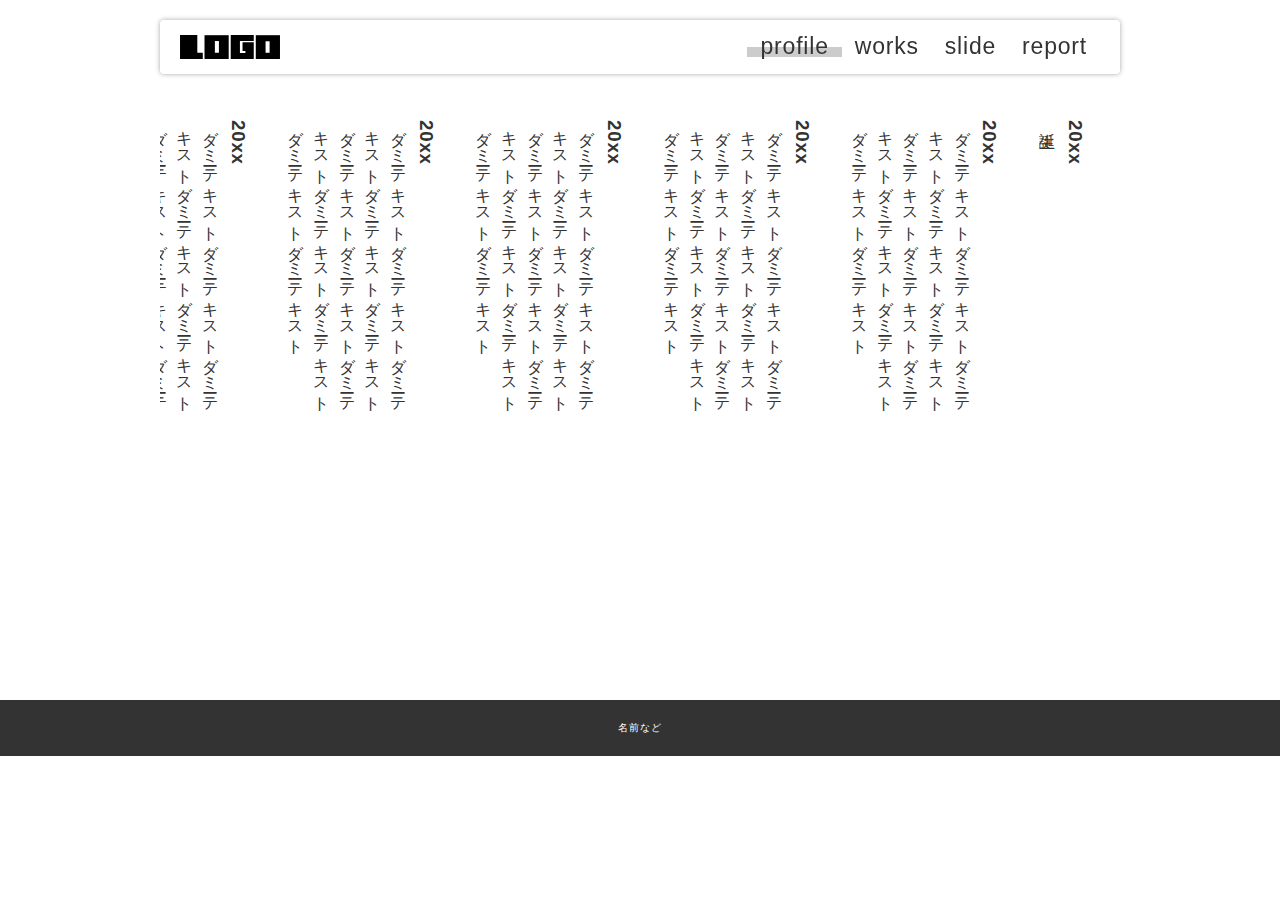
==== profile.html @ fb02b4c0 "Initial commit" ====
<!DOCTYPE html>
<html lang="ja">
  <head>
    <meta charset="UTF-8" />
    <meta http-equiv="X-UA-Compatible" content="IE=edge" />
    <meta name="viewport" content="width=device-width, initial-scale=1.0" />
    <link rel="stylesheet" href="./css/style.css" />

    <!-- cdnからjquery読み込み -->
    <script
      src="https://code.jquery.com/jquery-3.6.0.js"
      integrity="sha256-H+K7U5CnXl1h5ywQfKtSj8PCmoN9aaq30gDh27Xc0jk="
      crossorigin="anonymous"
    ></script>
    <script src="./js/main.js"></script>
    <title>プロフィールページ</title>
  </head>
  <body class="contents_page">
    <header>
      <div class="inner">
        <div id="menu_btn"></div>
        <p id="header_logo">
          <a href="./index.html"><img src="./images/logo.svg" alt="" /></a>
        </p>
        <ul id="global_menu">
          <li class="current"><a href="./profile.html">profile</a></li>
          <li><a href="./works.html">works</a></li>
          <li><a href="./slide.html">slide</a></li>
          <li><a href="./report.html">report</a></li>
        </ul>
      </div>
    </header>

    <div class="contents">
      <section>
        <div class="profile_container">
          <h3>20xx</h3>
          <div>誕生</div>
          <h3>20xx</h3>
          <div>
            ダミーテキストダミーテキストダミーテキストダミーテキストダミーテキストダミーテキストダミーテキストダミーテキストダミーテキストダミーテキストダミーテキストダミーテキスト
          </div>
          <h3>20xx</h3>
          <div>
            ダミーテキストダミーテキストダミーテキストダミーテキストダミーテキストダミーテキストダミーテキストダミーテキストダミーテキストダミーテキストダミーテキストダミーテキスト
          </div>
          <h3>20xx</h3>
          <div>
            ダミーテキストダミーテキストダミーテキストダミーテキストダミーテキストダミーテキストダミーテキストダミーテキストダミーテキストダミーテキストダミーテキストダミーテキスト
          </div>
          <h3>20xx</h3>
          <div>
            ダミーテキストダミーテキストダミーテキストダミーテキストダミーテキストダミーテキストダミーテキストダミーテキストダミーテキストダミーテキストダミーテキストダミーテキスト
          </div>
          <h3>20xx</h3>
          <div>
            ダミーテキストダミーテキストダミーテキストダミーテキストダミーテキストダミーテキストダミーテキストダミーテキストダミーテキストダミーテキストダミーテキストダミーテキスト
          </div>
          <h3>20xx</h3>
          <div>
            ダミーテキストダミーテキストダミーテキストダミーテキストダミーテキストダミーテキストダミーテキストダミーテキストダミーテキストダミーテキストダミーテキストダミーテキスト
          </div>
          <h3>20xx</h3>
          <div>
            ダミーテキストダミーテキストダミーテキストダミーテキストダミーテキストダミーテキストダミーテキストダミーテキストダミーテキストダミーテキストダミーテキストダミーテキスト
          </div>
          <h3>20xx</h3>
          <div>
            ダミーテキストダミーテキストダミーテキストダミーテキストダミーテキストダミーテキストダミーテキストダミーテキストダミーテキストダミーテキストダミーテキストダミーテキスト
          </div>
          <h3>20xx</h3>
          <div>
            ダミーテキストダミーテキストダミーテキストダミーテキストダミーテキストダミーテキストダミーテキストダミーテキストダミーテキストダミーテキストダミーテキストダミーテキスト
          </div>
          <h3>20xx</h3>
          <div>
            ダミーテキストダミーテキストダミーテキストダミーテキストダミーテキストダミーテキストダミーテキストダミーテキストダミーテキストダミーテキストダミーテキストダミーテキスト
          </div>
          <h3>20xx</h3>
          <div>
            ダミーテキストダミーテキストダミーテキストダミーテキストダミーテキストダミーテキストダミーテキストダミーテキストダミーテキストダミーテキストダミーテキストダミーテキスト
          </div>
          <h3>20xx</h3>
          <div>
            ダミーテキストダミーテキストダミーテキストダミーテキストダミーテキストダミーテキストダミーテキストダミーテキストダミーテキストダミーテキストダミーテキストダミーテキスト
          </div>
        </div>
      </section>
    </div>

    <footer>名前など</footer>
  </body>
</html>
---- css/style.css ----
@charset "UTF-8";
/*======================================================
基本 全体の設定
======================================================*/
* {
  box-sizing: border-box;
  margin: 0;
  padding: 0;
}

html,
body {
  height: 100%;
  font-feature-settings: "palt";
  background-color: #fff;
  position: relative;
}

body {
  font-size: 16px;
  line-height: 1.6;
  font-family: "游ゴシック体", YuGothic, "游ゴシック", "Yu Gothic", "ヒラギノ角ゴ ProN W3", "Hiragino Kaku Gothic ProN", "メイリオ", Meiryo, sans-serif;
  color: #333333;
  letter-spacing: 0.05em;
}

a {
  color: inherit;
  transition: 0.3s all;/* 値が変わった場合、0.3秒かけて変化する */
}

/* a:hoverはマウスオーバーしたときのセレクタ */
a:hover {
  opacity: 0.7;
}

/* 画像は親要素からはみ出さないように最大幅を100%に */
img {
  max-width: 100%;
  height: auto;
}

/* リストの先頭に・がつかないように */
li {
  list-style: none;
}

@media (min-width: 901px) {
  .sp_only {
    display: none !important;
  }
}

@media (max-width: 900px) {
  .pc_only {
    display: none !important;
  }
}




/*======================================================
header
======================================================*/
header {
  position: fixed;/* position: fixedにするとスクロールしても同じ位置に表示される */
  z-index: 2; /* z-indexはレイヤーの前後関係。数字が大きくなるほど手前 */
  max-width: 1000px;/* max-widthは最大幅 ウィンドウが小さくなればそれに合わせてせまくなる */
  top: 0;
  left: 0;
  right: 0;
  margin: auto;
}

header a {
  display: block;
  text-decoration: none;/* a要素にもともと付く下線をなしに */
}

header .inner {
  background-color: #fff;
  position: relative;
  display: flex;
  justify-content: space-between;
  padding: 15px 20px;
  box-shadow: 0px 0px 5px rgba(0, 0, 0, 0.35);
  border-radius: 4px;
  margin: 20px;
}

/* ロゴ */
#header_logo img {
  display: block;
  width: 100px;
}

/* メニュー */
#global_menu {
  display: flex;
  font-size: 23px;
  position: relative;
}



#global_menu a {
  padding: 0px 13px;
  line-height: 1;
  position: relative;
}

#global_menu li {
  position: relative;
}

#global_menu li.current::before {
  content: "";
  bottom: 2px;
  position: absolute;
  width: 100%;
  height: 10px;
  background-color: #ccc;
}

#menu_btn{
  position: absolute;
  width: 40px;
  height: 40px;
  border-radius: 20px;
  right: 10px;
  top: 7px;
  background-color: #ccc;
  z-index: 30;
  cursor: pointer;
  display: none;
}

/* レスポンシブ */
@media (max-width: 900px) {
  header .inner {
    flex-direction: column;
  }

  #global_menu {
    flex-direction: column;
    display: none;
  }

  .open_menu #global_menu {
    display: flex;
  }

  #global_menu li a{
    padding: 10px 0;
    text-align: center;
  }

  #menu_btn{
    display: block;
  }
}

/*======================================================
footer
======================================================*/
footer {
  background-color: #333;
  color: #fff;
  text-align: center;
  padding: 20px;
  font-size: 10px;
}


/*======================================================
コンテンツ共通
======================================================*/

body.contents_page {/* classにcontents_pageが指定されているbodyタグ */
  padding-top: 100px;
}

.sec{
  margin-bottom: 40px;
}

.contents {
  max-width: 1000px;
  min-height: 600px;
  padding: 20px;
  margin: auto;
}

/* =================================================
トップページ
================================================= */
.top_eye_catch {
  height: 500px;
  color: #fff;
  font-weight: bold;
  background-image: url(../images/top.jpg);/* 背景画像 */
  background-size: cover;/* 背景画像のサイズ 要素いっぱいに表示 */
  background-position: center center;/* 背景画像の位置 */
  background-attachment: fixed;/* スクロールしたときの背景画像の位置 固定 */
  
  /* 上下左右中央テクニック https://ics.media/entry/17522/ */
  display: flex;
  align-items: center;
  justify-content: center;
}

.link_menu{
  padding-top: 10px;
}

.each_link{
  display: flex;
}

.each_link .link_pic{
  width: 200px;
}

.each_link .link_txt{
  margin-left: 30px;
  flex: 1;
}

.each_link .link_title{
  font-weight: bold;
  padding-bottom: 5px;
  margin-bottom: 5px;
  border-bottom: 1px solid #333;
}

a.link_btn{
  text-decoration: none;
  font-weight: bold;
  display: block;
  margin: 30px 0;
  border: 2px solid #666;
  padding: 5px;
  text-align: center;
  border-radius: 50px;
  width: 200px;
}

a.link_btn:hover{/* classがlink_btnのaタグのマウスオーバー時 */
  opacity: 1;/* 半透明にならないように上書き */
  border-radius: 0;
  color: #fff;
  background-color: #333;
}

/* =================================================
worksページ
================================================= */

.thumb_list {
  display: flex;
  flex-wrap: wrap;
  margin: 0 -10px;
}

.thumb_list li {
  width: 25%;
  padding: 10px;
}

@media (max-width: 900px) {
  .thumb_list li {
    width: 50%;
  }
}

@media (max-width: 500px) {
  .thumb_list li {
    width: 100%;
  }
}

.thumb_list li a {
  display: block;
  height: 120px;
  border: 1px solid #ccc;
  opacity: 1;
  overflow: hidden;/* はみ出た部分は隠す */
}

.thumb_list li a img {
  display: block;
  width: 100%;
  height: 100%;
  object-fit: cover;
  object-position: center center;
  
  transition: 0.4s all;
}

/* マウスオーバー時、中の画像が1.3倍になって10度傾く */
.thumb_list li a:hover img{
  transform: scale(1.3) rotate(10deg);
}

/*======================================================
reportページ
======================================================*/

.report_eye_catch {
  height: 300px;
  background-image: url(../images/report.jpg);
  background-size: cover;
  background-position: center center;
  display: flex;
  align-items: center;
  justify-content: center;
  color: #fff;
  font-weight: bold;
}

.report {
  border: 1px solid #ccc;
  padding: 40px;
}

.report .outline {
  margin-bottom: 40px;
  display: flex;
}

@media (max-width: 900px) {
  .report .outline {
    display: block;
  }
}

.report .outline .pic {
  width: 45%;
  border: 3px solid #999;
}

.report .outline .txt {
  flex: 1;
  padding-left: 20px;
}

.report h1 {
  margin-bottom: 20px;
  padding-left: 10px;
  border-left: 5px solid #ff9a02;
}

.ex_link {
  display: inline-block;
  position: relative;
  padding: 4px;
  padding-left: 26px;
}

.ex_link::before {
  box-sizing: border-box;
  content: "";
  display: block;
  width: 20px;
  height: 14px;
  border: 3px solid #666;
  border-radius: 3px;
  position: absolute;
  left: 0;
  top: 0;
  bottom: 0;
  margin: auto;
}

/* =================================================
profileページ
================================================= */
.profile_container{
  writing-mode: vertical-rl;
  width: 100%;
  height: 300px;
  overflow: auto;
}

.profile_container h3{
  margin-right: 30px;
}



/*======================================================
汎用
======================================================*/
.mb_m {
  margin-bottom: 20px;
}
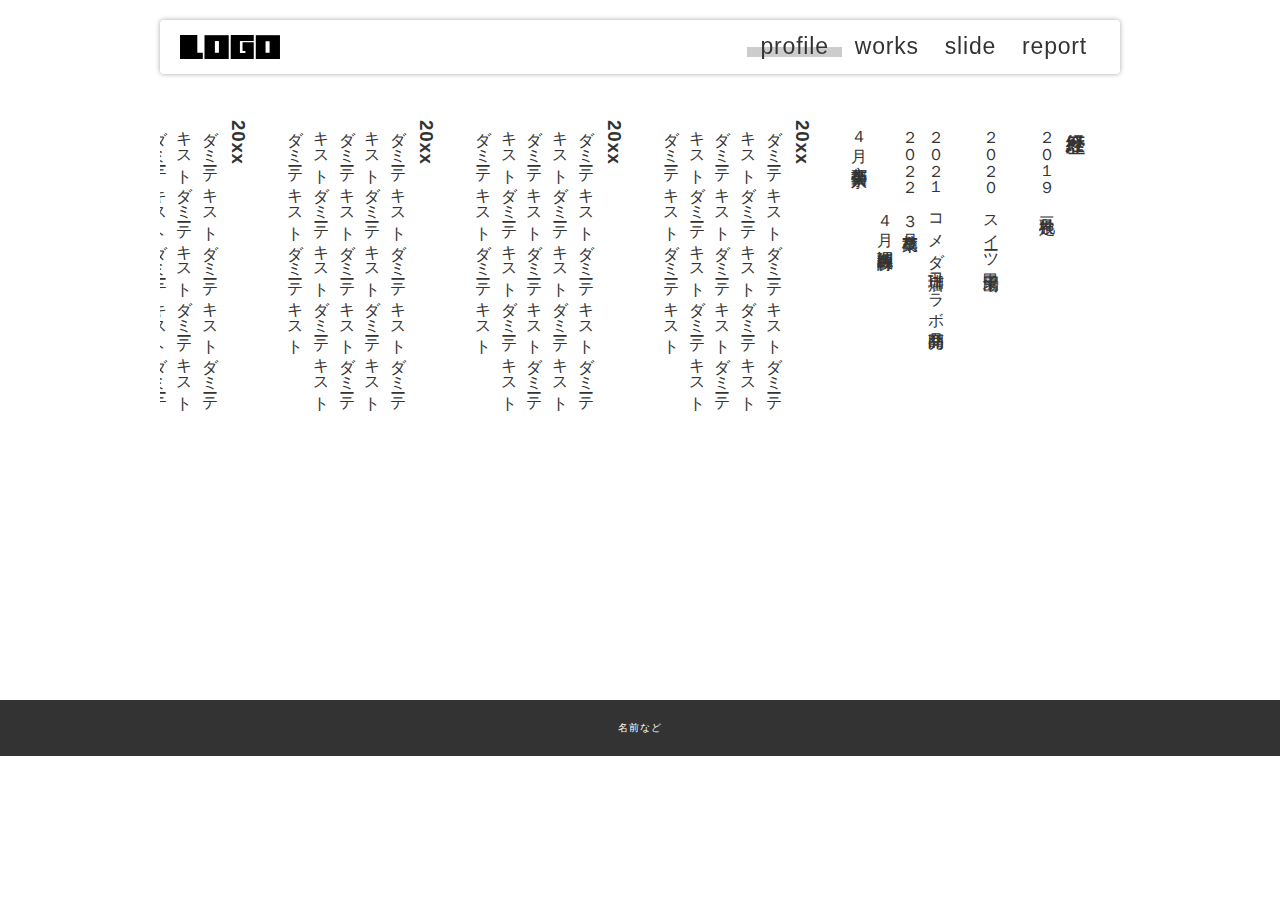
==== commit d669dc3e: "change" ====
--- a/profile.html
+++ b/profile.html
@@ -34,27 +34,27 @@
     <div class="contents">
       <section>
         <div class="profile_container">
-          <h3>20xx</h3>
-          <div>誕生</div>
-          <h3>20xx</h3>
+          <h3>経歴</h3>
+          <div>２０１９　豆乳検定</div>
+          <h3></h3>
           <div>
-            ダミーテキストダミーテキストダミーテキストダミーテキストダミーテキストダミーテキストダミーテキストダミーテキストダミーテキストダミーテキストダミーテキストダミーテキスト
+２０２０　スイーツ甲子園出場
           </div>
-          <h3>20xx</h3>
+          <h3></h3>
           <div>
-            ダミーテキストダミーテキストダミーテキストダミーテキストダミーテキストダミーテキストダミーテキストダミーテキストダミーテキストダミーテキストダミーテキストダミーテキスト
+            ２０２１　コメダ珈琲店コラボ商品開発
           </div>
-          <h3>20xx</h3>
+
           <div>
-            ダミーテキストダミーテキストダミーテキストダミーテキストダミーテキストダミーテキストダミーテキストダミーテキストダミーテキストダミーテキストダミーテキストダミーテキスト
+           ２０２２　３月高校卒業
           </div>
-          <h3>20xx</h3>
+         
           <div>
-            ダミーテキストダミーテキストダミーテキストダミーテキストダミーテキストダミーテキストダミーテキストダミーテキストダミーテキストダミーテキストダミーテキストダミーテキスト
+            　　　　　４月　調理師免許取得
           </div>
-          <h3>20xx</h3>
+          
           <div>
-            ダミーテキストダミーテキストダミーテキストダミーテキストダミーテキストダミーテキストダミーテキストダミーテキストダミーテキストダミーテキストダミーテキストダミーテキスト
+            ４月　京都芸術大学入学
           </div>
           <h3>20xx</h3>
           <div>
--- a/css/style.css
+++ b/css/style.css
@@ -16,7 +16,7 @@
   position: relative;
 }
 
-body {
+body { 
   font-size: 16px;
   line-height: 1.6;
   font-family: "游ゴシック体", YuGothic, "游ゴシック", "Yu Gothic", "ヒラギノ角ゴ ProN W3", "Hiragino Kaku Gothic ProN", "メイリオ", Meiryo, sans-serif;
@@ -198,8 +198,9 @@
 .top_eye_catch {
   height: 500px;
   color: #fff;
+  font-family: 'Kaisei Decol', serif;
   font-weight: bold;
-  background-image: url(../images/top.jpg);/* 背景画像 */
+  background-image: url(../images/IMG_20211224_144856.jpg);/* 背景画像 */
   background-size: cover;/* 背景画像のサイズ 要素いっぱいに表示 */
   background-position: center center;/* 背景画像の位置 */
   background-attachment: fixed;/* スクロールしたときの背景画像の位置 固定 */
@@ -211,7 +212,7 @@
 }
 
 .link_menu{
-  padding-top: 10px;
+  padding-top: 50px;
 }
 
 .each_link{
@@ -222,12 +223,13 @@
   width: 200px;
 }
 
-.each_link .link_txt{
+.each_link .link_txt{  writing-mode: vertical-rl;
   margin-left: 30px;
   flex: 1;
 }
 
 .each_link .link_title{
+ 
   font-weight: bold;
   padding-bottom: 5px;
   margin-bottom: 5px;
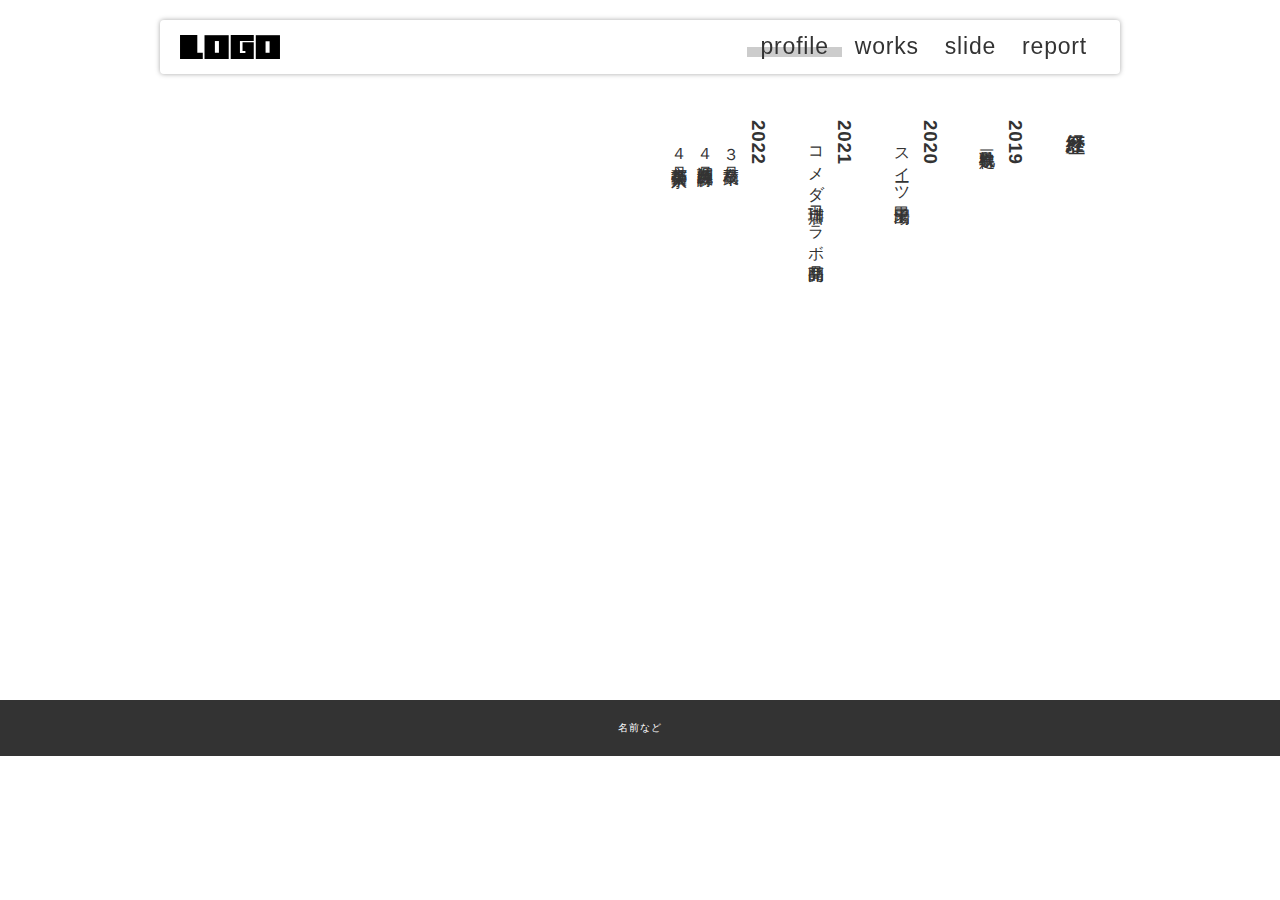
==== commit 690efc0e: "change" ====
--- a/profile.html
+++ b/profile.html
@@ -35,54 +35,48 @@
       <section>
         <div class="profile_container">
           <h3>経歴</h3>
-          <div>２０１９　豆乳検定</div>
+          
           <h3></h3>
           <div>
-２０２０　スイーツ甲子園出場
+
           </div>
           <h3></h3>
           <div>
-            ２０２１　コメダ珈琲店コラボ商品開発
+        
           </div>
 
           <div>
-           ２０２２　３月高校卒業
+        
           </div>
-         
+      
           <div>
-            　　　　　４月　調理師免許取得
+
+          </div>
+          <h3>2019</h3>
+          <div>
+            　豆乳検定取得
+          </div>
+          <h3>2020</h3>
+          <div>
+            　スイーツ甲子園出場
+          </div>
+          <h3>2021</h3>
+          <div>
+            　コメダ珈琲店コラボ商品開発
+          </div>
+          <h3>2022</h3>
+          <div>
+            　３月高校卒業
+
           </div>
           
           <div>
-            ４月　京都芸術大学入学
+            　４月調理師免許取得
           </div>
-          <h3>20xx</h3>
+          　４月京都芸術大学入学
           <div>
-            ダミーテキストダミーテキストダミーテキストダミーテキストダミーテキストダミーテキストダミーテキストダミーテキストダミーテキストダミーテキストダミーテキストダミーテキスト
-          </div>
-          <h3>20xx</h3>
-          <div>
-            ダミーテキストダミーテキストダミーテキストダミーテキストダミーテキストダミーテキストダミーテキストダミーテキストダミーテキストダミーテキストダミーテキストダミーテキスト
-          </div>
-          <h3>20xx</h3>
-          <div>
-            ダミーテキストダミーテキストダミーテキストダミーテキストダミーテキストダミーテキストダミーテキストダミーテキストダミーテキストダミーテキストダミーテキストダミーテキスト
-          </div>
-          <h3>20xx</h3>
-          <div>
-            ダミーテキストダミーテキストダミーテキストダミーテキストダミーテキストダミーテキストダミーテキストダミーテキストダミーテキストダミーテキストダミーテキストダミーテキスト
-          </div>
-          <h3>20xx</h3>
-          <div>
-            ダミーテキストダミーテキストダミーテキストダミーテキストダミーテキストダミーテキストダミーテキストダミーテキストダミーテキストダミーテキストダミーテキストダミーテキスト
-          </div>
-          <h3>20xx</h3>
-          <div>
-            ダミーテキストダミーテキストダミーテキストダミーテキストダミーテキストダミーテキストダミーテキストダミーテキストダミーテキストダミーテキストダミーテキストダミーテキスト
-          </div>
-          <h3>20xx</h3>
-          <div>
-            ダミーテキストダミーテキストダミーテキストダミーテキストダミーテキストダミーテキストダミーテキストダミーテキストダミーテキストダミーテキストダミーテキストダミーテキスト
+            
+          
           </div>
         </div>
       </section>
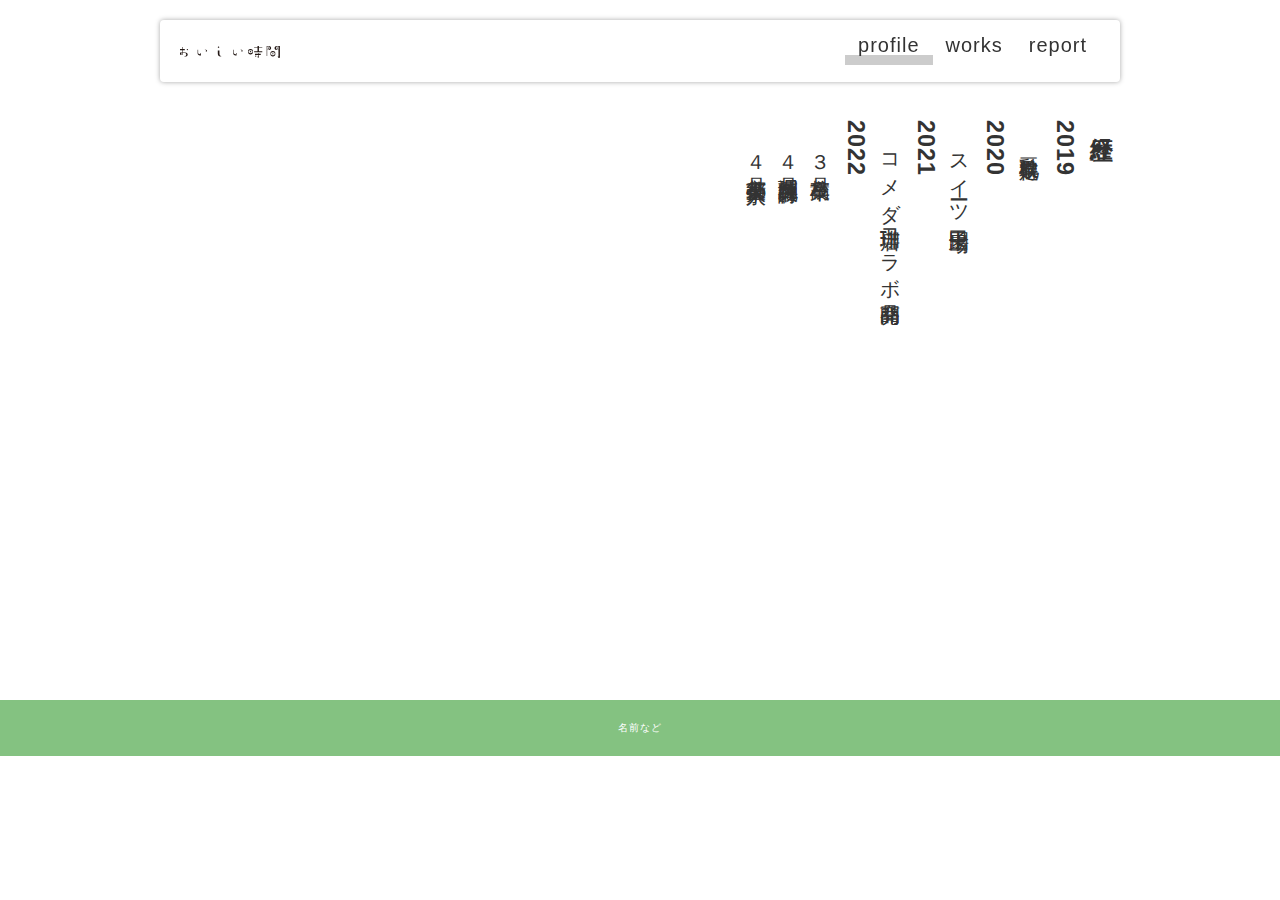
==== commit e33c87af: "change" ====
--- a/profile.html
+++ b/profile.html
@@ -19,13 +19,14 @@
     <header>
       <div class="inner">
         <div id="menu_btn"></div>
-        <p id="header_logo">
-          <a href="./index.html"><img src="./images/logo.svg" alt="" /></a>
+        <p id="header_logo"><img src="" alt="" width="20" height="">
+          
+          
+          <a href="./index.html"><?xml version="1.0" encoding="UTF-8"?><svg id="a" xmlns="http://www.w3.org/2000/svg" viewBox="0 0 36.96 4.45"><defs><style>.b{fill:#231815;}</style></defs><path class="b" d="M0,2.41H.86v-.88H0v-.44H.86V.36h.2v.73h.71v.44h-.71v.88h.94c.47,0,.84,.32,.84,.7v.1c0,.39-.38,.7-.84,.7h-.51v-.16h.28c.3,0,.55-.26,.55-.59s-.24-.59-.55-.59h-.7v.71H0v-.88Zm.53,.71h.33v-.55h-.33v.55Zm1.94-1.8c0-.12,.12-.22,.26-.22s.26,.1,.26,.22-.12,.22-.26,.22-.26-.1-.26-.22Z"/><path class="b" d="M6.51,2.78V1.35h.2v1.23c0,.25,.31,.45,.7,.45h.15v-.44h.2v.88h-.4c-.47,0-.84-.31-.84-.7Zm2.54-1.45c1.01,0,.97,.52,.97,.52,0,.12-.12,.22-.26,.22s-.26-.1-.26-.22c0-.1,.09-.19,.2-.21-.14-.2-.45-.25-.64-.31Z"/><path class="b" d="M14.24,.66c-.14,0-.26-.09-.26-.22s.12-.22,.26-.22c.09,0,.16,.04,.22,.09,.01,.02,.02,.03,.03,.05,.14,.26-.16,.45-.41,.45,.22-.05,.28-.16,.16-.16Zm-.26,2.09V1.63h.61v1.13c0,.71,.3,.99,.82,.91-.36,.31-1.43,.33-1.43-.93Z"/><path class="b" d="M19.67,2.78V1.35h.2v1.23c0,.25,.31,.45,.7,.45h.15v-.44h.2v.88h-.4c-.47,0-.84-.31-.84-.7Zm2.54-1.45c1.01,0,.97,.52,.97,.52,0,.12-.12,.22-.26,.22s-.26-.1-.26-.22c0-.1,.09-.19,.2-.21-.14-.2-.45-.25-.64-.31Z"/><path class="b" d="M26.03,3.13c-.47,0-.84-.31-.84-.7v-.65c0-.39,.38-.7,.84-.7h.11c.47,0,.84,.31,.84,.7v.65c0,.39-.38,.7-.84,.7h-.11Zm.06-.44c.39,0,.7-.2,.7-.45v-.26c0-.25-.31-.45-.7-.45s-.7,.2-.7,.45v.26c0,.25,.31,.45,.7,.45Zm0-.37c-.15,0-.26-.1-.26-.22s.11-.22,.26-.22,.26,.1,.26,.22-.12,.22-.26,.22Zm3.11-1.73h1.24v.16h-1.24V1.91h1.24v.44h-3.01v-.44h1.24V.76h-1.24v-.16h1.24V0h.53V.59Zm0,2.04v.23h.67v.44h-.67v.79c0,.12-.11,.21-.25,.21s-.26-.12-.26-.24c0-.11-.26-.19-.26-.19h.57v-.58h-1.25v-.44h1.25v-.23h.2Zm-1.45,1.11c0-.12,.11-.22,.26-.22s.26,.1,.26,.22-.12,.22-.26,.22-.26-.1-.26-.22Z"/><path class="b" d="M32.26,3.67h-.2V.02h.8c.47,0,.84,.31,.84,.7v.09c0,.39-.38,.7-.84,.7h-.61V3.67Zm0-2.31h.38c.3,0,.55-.26,.55-.59s-.24-.58-.55-.58h-.38V1.35Zm.45-.37c-.15,0-.26-.09-.26-.22s.11-.22,.26-.22,.26,.1,.26,.22-.12,.22-.26,.22Zm1.59,.84h.11c.47,0,.84,.32,.84,.7v.65c0,.38-.38,.7-.84,.7h-.11c-.47,0-.84-.32-.84-.7v-.65c0-.38,.38-.7,.84-.7Zm-.65,.9v.26c0,.25,.31,.46,.7,.46s.7-.21,.7-.46v-.26c0-.25-.31-.46-.7-.46s-.7,.21-.7,.46Zm.44,.13c0-.12,.11-.22,.26-.22s.26,.1,.26,.22-.12,.22-.26,.22-.26-.09-.26-.22Zm.89-2.03v-.09c0-.39,.38-.7,.84-.7h1.13V4.19c0,.14-.14,.26-.32,.26s-.32-.14-.32-.3c0-.15-.32-.23-.32-.23h.43V1.52h-.61c-.47,0-.84-.31-.84-.7Zm.53-.05c0,.33,.24,.59,.55,.59h.38V.19h-.38c-.3,0-.55,.26-.55,.58Zm.2,0c0-.12,.12-.22,.26-.22s.26,.1,.26,.22-.12,.22-.26,.22-.26-.09-.26-.22Z"/></svg>
         </p>
         <ul id="global_menu">
           <li class="current"><a href="./profile.html">profile</a></li>
           <li><a href="./works.html">works</a></li>
-          <li><a href="./slide.html">slide</a></li>
           <li><a href="./report.html">report</a></li>
         </ul>
       </div>
--- a/css/style.css
+++ b/css/style.css
@@ -11,13 +11,13 @@
 html,
 body {
   height: 100%;
-  font-feature-settings: "palt";
+  /* font-feature-settings: "palt"; */
   background-color: #fff;
   position: relative;
 }
 
 body { 
-  font-size: 16px;
+  font-size: 20px;
   line-height: 1.6;
   font-family: "游ゴシック体", YuGothic, "游ゴシック", "Yu Gothic", "ヒラギノ角ゴ ProN W3", "Hiragino Kaku Gothic ProN", "メイリオ", Meiryo, sans-serif;
   color: #333333;
@@ -37,6 +37,7 @@
 /* 画像は親要素からはみ出さないように最大幅を100%に */
 img {
   max-width: 100%;
+
   height: auto;
 }
 
@@ -98,7 +99,7 @@
 /* メニュー */
 #global_menu {
   display: flex;
-  font-size: 23px;
+  font-size: 20px;
   position: relative;
 }
 
@@ -165,7 +166,7 @@
 footer
 ======================================================*/
 footer {
-  background-color: #333;
+  background-color: rgb(132, 194, 129);
   color: #fff;
   text-align: center;
   padding: 20px;
@@ -197,7 +198,7 @@
 ================================================= */
 .top_eye_catch {
   height: 500px;
-  color: #fff;
+  color: rgb(91, 74, 74);
   font-family: 'Kaisei Decol', serif;
   font-weight: bold;
   background-image: url(../images/IMG_20211224_144856.jpg);/* 背景画像 */
@@ -212,45 +213,89 @@
 }
 
 .link_menu{
-  padding-top: 50px;
+  padding-top: 100px;
 }
 
 .each_link{
   display: flex;
+  justify-content: space-around;
+  margin-bottom: 130px;
+}
+
+.each_link:nth-child(even){
+  flex-direction: row-reverse;
 }
 
 .each_link .link_pic{
-  width: 200px;
-}
+  width: 46%;
+  margin: 0 60px;
+}
+
+.pic_container{
+  position: relative;
+  background-color: rgb(132, 194, 129);
+}
+
+.pic_container img{
+  display: block;
+  position: relative;
+}
+
+.rback{
+  top: -50px;
+  left: -50px;
+}
+
+.lback{
+  top: -50px;
+  right: -50px;
+}
+
+
 
 .each_link .link_txt{  writing-mode: vertical-rl;
-  margin-left: 30px;
-  flex: 1;
+  height: 300px;
 }
 
 .each_link .link_title{
- 
   font-weight: bold;
-  padding-bottom: 5px;
-  margin-bottom: 5px;
-  border-bottom: 1px solid #333;
-}
+  margin-left: 60px;
+  position: relative;
+}
+
+.each_link .link_title span{
+  position: relative;
+  z-index: 2;
+}
+
+.each_link .link_title::before{
+  content: "";
+    display: block;
+    width: 33px;
+    height: 80%;
+    position: absolute;
+    left: -15px;
+    bottom: 10px;
+    background-color: rgb(214, 243, 168);
+}
+
+
 
 a.link_btn{
   text-decoration: none;
-  font-weight: bold;
-  display: block;
-  margin: 30px 0;
-  border: 2px solid #666;
-  padding: 5px;
-  text-align: center;
-  border-radius: 50px;
-  width: 200px;
+    font-weight: bold;
+    display: block;
+    margin: 10px;
+    border: 2px solid #666;
+    padding: 5px;
+    text-align: center;
+    border-radius: 50px;
+    height: 200px;
 }
 
 a.link_btn:hover{/* classがlink_btnのaタグのマウスオーバー時 */
   opacity: 1;/* 半透明にならないように上書き */
-  border-radius: 0;
+
   color: #fff;
   background-color: #333;
 }
@@ -276,15 +321,15 @@
   }
 }
 
-@media (max-width: 500px) {
+@media (max-width: 100px) {
   .thumb_list li {
-    width: 100%;
+    width: 50%;
   }
 }
 
 .thumb_list li a {
   display: block;
-  height: 120px;
+  height: 100px;
   border: 1px solid #ccc;
   opacity: 1;
   overflow: hidden;/* はみ出た部分は隠す */
@@ -311,7 +356,7 @@
 
 .report_eye_catch {
   height: 300px;
-  background-image: url(../images/report.jpg);
+  background-image: url(../images/IMG_20210920_132459.jpg);
   background-size: cover;
   background-position: center center;
   display: flex;
@@ -322,7 +367,7 @@
 }
 
 .report {
-  border: 1px solid #ccc;
+
   padding: 40px;
 }
 
@@ -331,11 +376,11 @@
   display: flex;
 }
 
-@media (max-width: 900px) {
-  .report .outline {
-    display: block;
-  }
-}
+
+.report .outline {
+  display: block;
+}
+
 
 .report .outline .pic {
   width: 45%;
@@ -385,9 +430,6 @@
   overflow: auto;
 }
 
-.profile_container h3{
-  margin-right: 30px;
-}
 
 
 
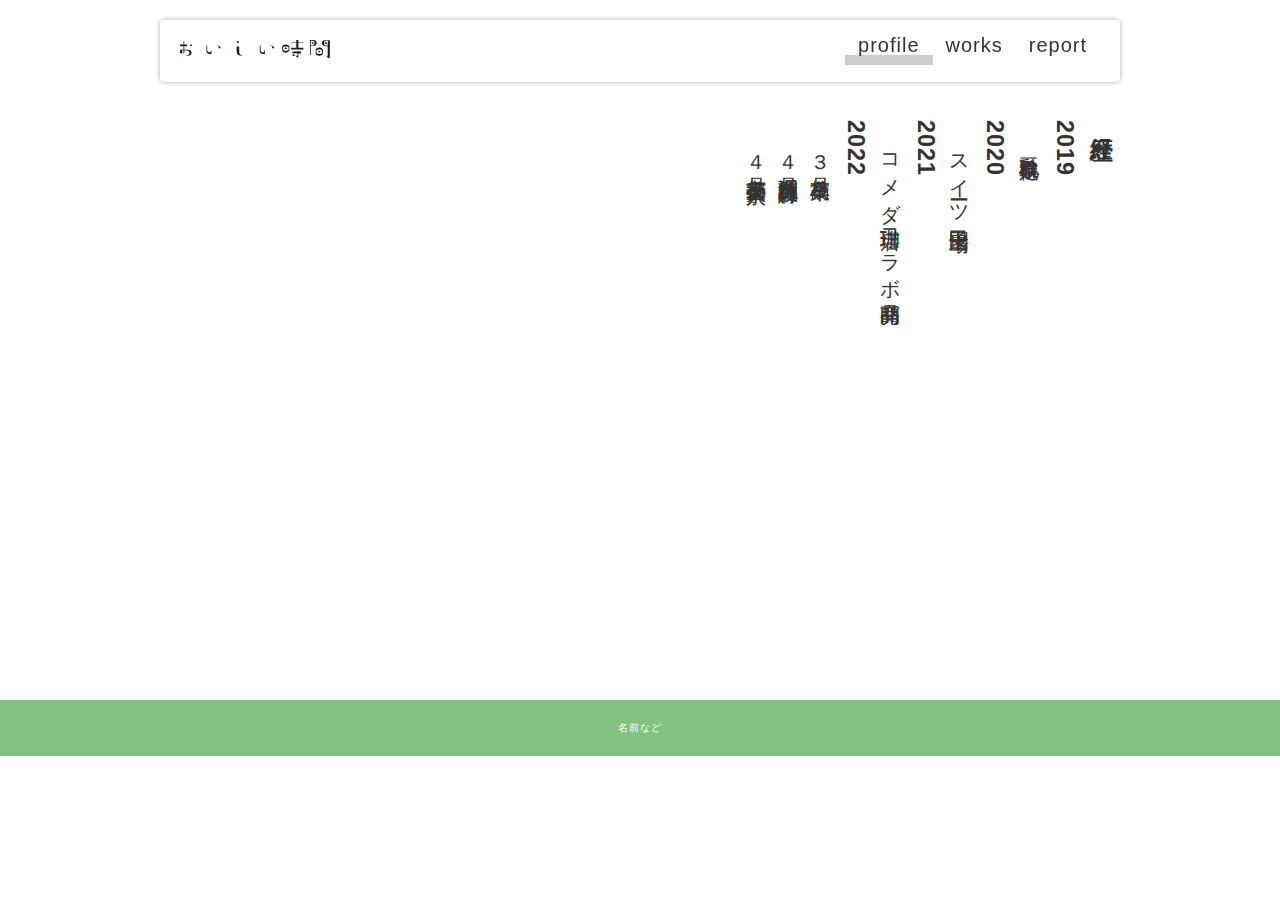
==== commit 0c2fc5cc: "松本ヘッダー修正" ====
--- a/profile.html
+++ b/profile.html
@@ -19,10 +19,9 @@
     <header>
       <div class="inner">
         <div id="menu_btn"></div>
-        <p id="header_logo"><img src="" alt="" width="20" height="">
-          
-          
+        <p id="header_logo">
           <a href="./index.html"><?xml version="1.0" encoding="UTF-8"?><svg id="a" xmlns="http://www.w3.org/2000/svg" viewBox="0 0 36.96 4.45"><defs><style>.b{fill:#231815;}</style></defs><path class="b" d="M0,2.41H.86v-.88H0v-.44H.86V.36h.2v.73h.71v.44h-.71v.88h.94c.47,0,.84,.32,.84,.7v.1c0,.39-.38,.7-.84,.7h-.51v-.16h.28c.3,0,.55-.26,.55-.59s-.24-.59-.55-.59h-.7v.71H0v-.88Zm.53,.71h.33v-.55h-.33v.55Zm1.94-1.8c0-.12,.12-.22,.26-.22s.26,.1,.26,.22-.12,.22-.26,.22-.26-.1-.26-.22Z"/><path class="b" d="M6.51,2.78V1.35h.2v1.23c0,.25,.31,.45,.7,.45h.15v-.44h.2v.88h-.4c-.47,0-.84-.31-.84-.7Zm2.54-1.45c1.01,0,.97,.52,.97,.52,0,.12-.12,.22-.26,.22s-.26-.1-.26-.22c0-.1,.09-.19,.2-.21-.14-.2-.45-.25-.64-.31Z"/><path class="b" d="M14.24,.66c-.14,0-.26-.09-.26-.22s.12-.22,.26-.22c.09,0,.16,.04,.22,.09,.01,.02,.02,.03,.03,.05,.14,.26-.16,.45-.41,.45,.22-.05,.28-.16,.16-.16Zm-.26,2.09V1.63h.61v1.13c0,.71,.3,.99,.82,.91-.36,.31-1.43,.33-1.43-.93Z"/><path class="b" d="M19.67,2.78V1.35h.2v1.23c0,.25,.31,.45,.7,.45h.15v-.44h.2v.88h-.4c-.47,0-.84-.31-.84-.7Zm2.54-1.45c1.01,0,.97,.52,.97,.52,0,.12-.12,.22-.26,.22s-.26-.1-.26-.22c0-.1,.09-.19,.2-.21-.14-.2-.45-.25-.64-.31Z"/><path class="b" d="M26.03,3.13c-.47,0-.84-.31-.84-.7v-.65c0-.39,.38-.7,.84-.7h.11c.47,0,.84,.31,.84,.7v.65c0,.39-.38,.7-.84,.7h-.11Zm.06-.44c.39,0,.7-.2,.7-.45v-.26c0-.25-.31-.45-.7-.45s-.7,.2-.7,.45v.26c0,.25,.31,.45,.7,.45Zm0-.37c-.15,0-.26-.1-.26-.22s.11-.22,.26-.22,.26,.1,.26,.22-.12,.22-.26,.22Zm3.11-1.73h1.24v.16h-1.24V1.91h1.24v.44h-3.01v-.44h1.24V.76h-1.24v-.16h1.24V0h.53V.59Zm0,2.04v.23h.67v.44h-.67v.79c0,.12-.11,.21-.25,.21s-.26-.12-.26-.24c0-.11-.26-.19-.26-.19h.57v-.58h-1.25v-.44h1.25v-.23h.2Zm-1.45,1.11c0-.12,.11-.22,.26-.22s.26,.1,.26,.22-.12,.22-.26,.22-.26-.1-.26-.22Z"/><path class="b" d="M32.26,3.67h-.2V.02h.8c.47,0,.84,.31,.84,.7v.09c0,.39-.38,.7-.84,.7h-.61V3.67Zm0-2.31h.38c.3,0,.55-.26,.55-.59s-.24-.58-.55-.58h-.38V1.35Zm.45-.37c-.15,0-.26-.09-.26-.22s.11-.22,.26-.22,.26,.1,.26,.22-.12,.22-.26,.22Zm1.59,.84h.11c.47,0,.84,.32,.84,.7v.65c0,.38-.38,.7-.84,.7h-.11c-.47,0-.84-.32-.84-.7v-.65c0-.38,.38-.7,.84-.7Zm-.65,.9v.26c0,.25,.31,.46,.7,.46s.7-.21,.7-.46v-.26c0-.25-.31-.46-.7-.46s-.7,.21-.7,.46Zm.44,.13c0-.12,.11-.22,.26-.22s.26,.1,.26,.22-.12,.22-.26,.22-.26-.09-.26-.22Zm.89-2.03v-.09c0-.39,.38-.7,.84-.7h1.13V4.19c0,.14-.14,.26-.32,.26s-.32-.14-.32-.3c0-.15-.32-.23-.32-.23h.43V1.52h-.61c-.47,0-.84-.31-.84-.7Zm.53-.05c0,.33,.24,.59,.55,.59h.38V.19h-.38c-.3,0-.55,.26-.55,.58Zm.2,0c0-.12,.12-.22,.26-.22s.26,.1,.26,.22-.12,.22-.26,.22-.26-.09-.26-.22Z"/></svg>
+            </a>
         </p>
         <ul id="global_menu">
           <li class="current"><a href="./profile.html">profile</a></li>
--- a/css/style.css
+++ b/css/style.css
@@ -91,6 +91,10 @@
 }
 
 /* ロゴ */
+#header_logo {
+  width: 150px;
+}
+
 #header_logo img {
   display: block;
   width: 100px;
@@ -286,7 +290,7 @@
     font-weight: bold;
     display: block;
     margin: 10px;
-    border: 2px solid #666;
+    border: 2px solid rgb(152, 220, 175);
     padding: 5px;
     text-align: center;
     border-radius: 50px;
@@ -297,7 +301,7 @@
   opacity: 1;/* 半透明にならないように上書き */
 
   color: #fff;
-  background-color: #333;
+  background-color: rgba(122, 202, 128, 0.695);
 }
 
 /* =================================================
@@ -323,7 +327,7 @@
 
 @media (max-width: 100px) {
   .thumb_list li {
-    width: 50%;
+    width: 0%;
   }
 }
 
